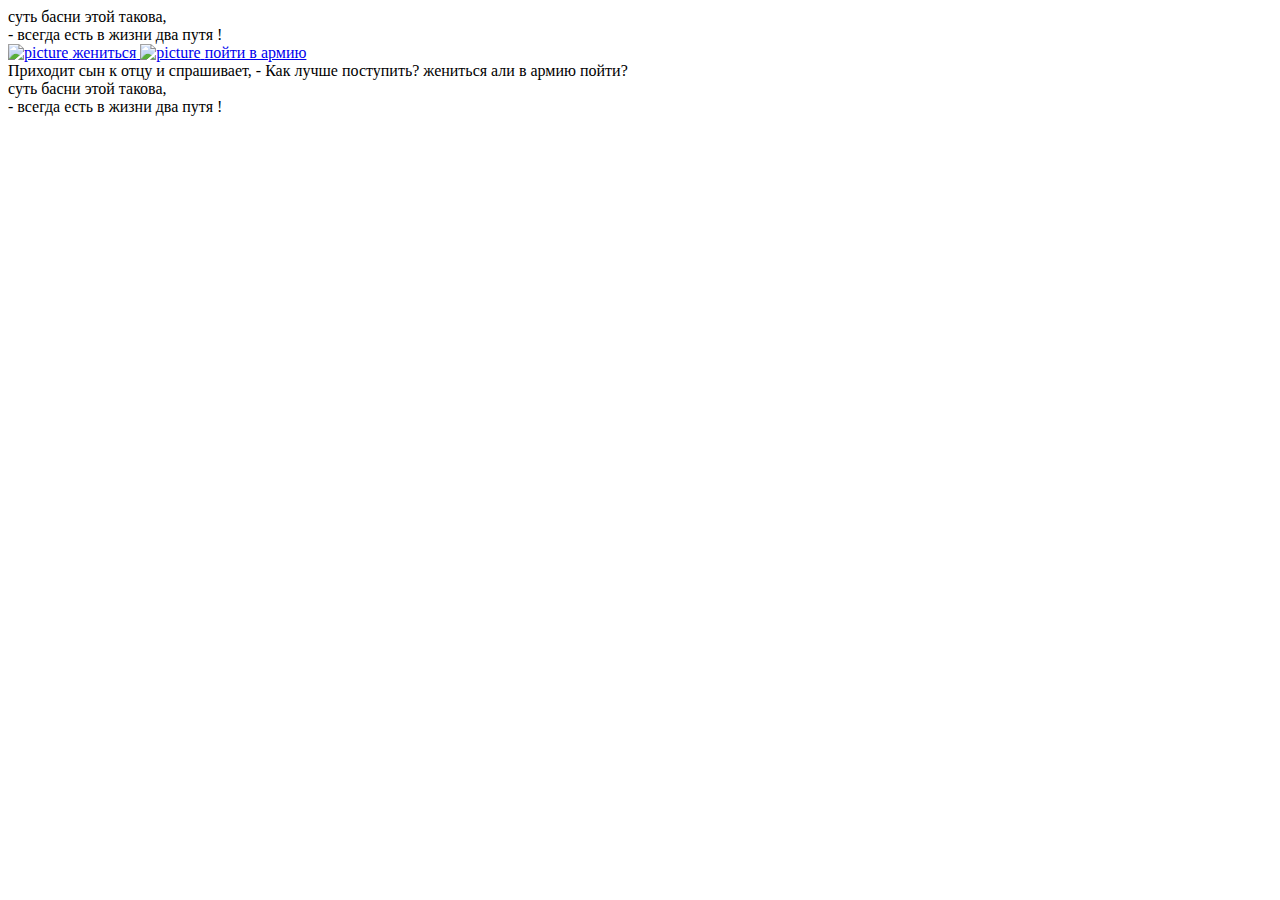
==== index.html @ c358caed "новая игра" ====
<!doctype html>
<html lang='en'>

<head>
  <meta charset='UTF-8'>
  <title>dz Lesson 10.1</title>
  <link rel="preconnect" href="https://fonts.gstatic.com">
  <link href="https://fonts.googleapis.com/css2?family=Ruslan+Display&display=swap" rel="stylesheet">
  <link rel="stylesheet" href="../dz_lesson_10/CSS/style.css">
  <link rel="shortcut icon" href="../dz_lesson_10/img/icon/pero1.png" type="image/png">
</head>

<body>
<div class="main">
  <div class="big-box">
    <div class="content-box casement-box top-box">
      <div class="casement-text-box" >суть басни этой такова, </div>
      <div class="casement-text-box" > - всегда есть в жизни два путя !</div>
    </div>
    <div class="content-box center-box">
      <a class="button button-1" href="../dz_lesson_10/dz_lesson_10_00.html">
        <img class="img-left" src="../dz_lesson_10/img/03.jpg" alt="picture">
        <span class="button-text">жениться</span>
      </a>
      <a class="button button-2" href="../dz_lesson_10/dz_lesson_10_02.html">
        <img class="img-right" src="../dz_lesson_10/img/04.png" alt="picture">
        <span class="button-text">пойти в армию</span>
      </a>
      <div class="text">Приходит сын к отцу и спрашивает, - Как лучше поступить? жениться али в армию пойти?</div>
    </div>
    <div class="content-box casement-box bottom-box">
      <div class="casement-text-box" >суть басни этой такова, </div>
      <div class="casement-text-box" > - всегда есть в жизни два путя !</div>
    </div>

  </div>
  <video src='../dz_lesson_10/video/001.mp4'preload="auto" muted autoplay loop></video>
</div>
</body>

</html>
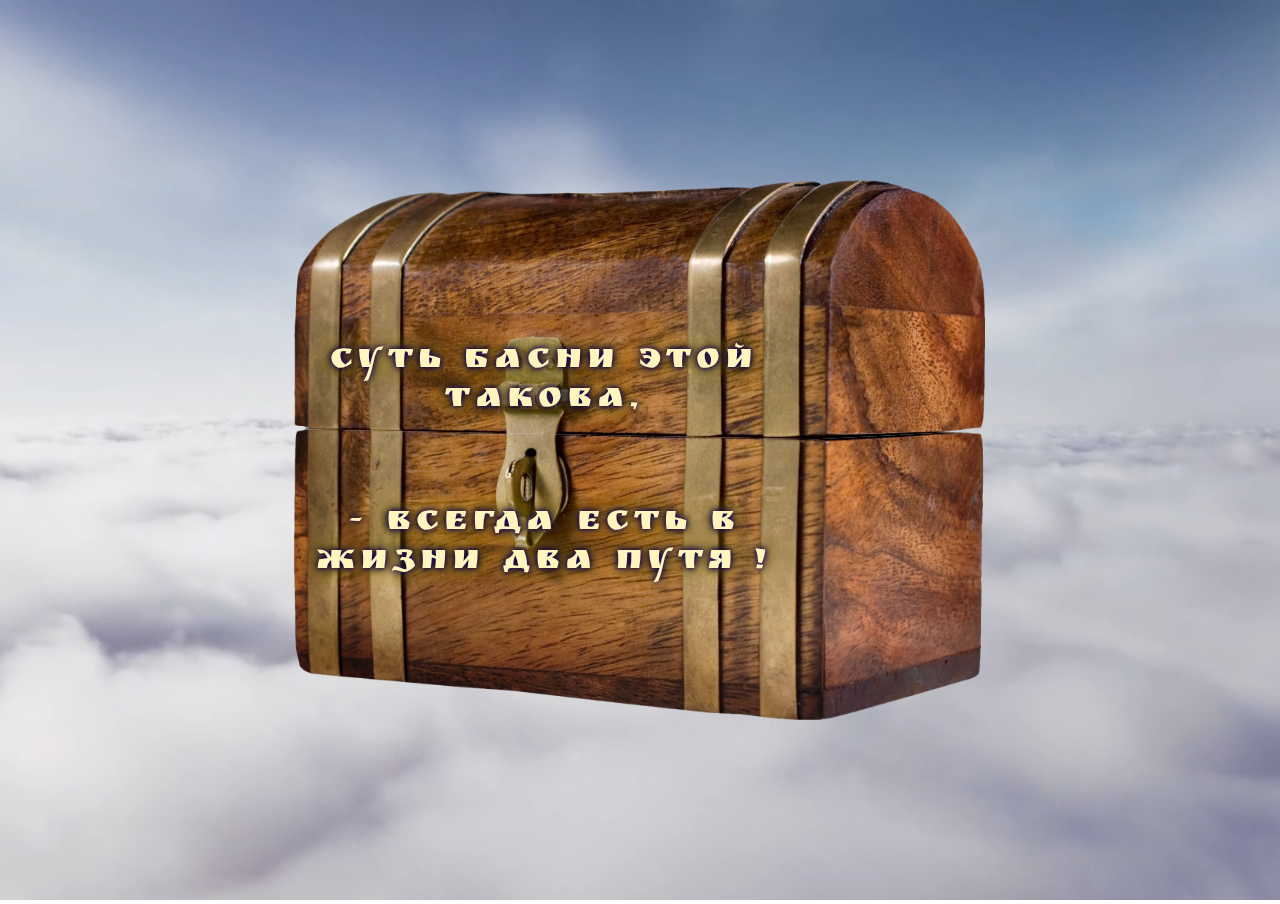
==== commit dea72077: "file" ====
--- a/index.html
+++ b/index.html
@@ -3,11 +3,11 @@
 
 <head>
   <meta charset='UTF-8'>
-  <title>dz Lesson 10.1</title>
+  <title>dz Lesson 10.index</title>
   <link rel="preconnect" href="https://fonts.gstatic.com">
   <link href="https://fonts.googleapis.com/css2?family=Ruslan+Display&display=swap" rel="stylesheet">
-  <link rel="stylesheet" href="../dz_lesson_10/CSS/style.css">
-  <link rel="shortcut icon" href="../dz_lesson_10/img/icon/pero1.png" type="image/png">
+  <link rel="stylesheet" href="./CSS/style.css">
+  <link rel="shortcut icon" href="./img/icon/pero1.png" type="image/png">
 </head>
 
 <body>
@@ -18,12 +18,12 @@
       <div class="casement-text-box" > - всегда есть в жизни два путя !</div>
     </div>
     <div class="content-box center-box">
-      <a class="button button-1" href="../dz_lesson_10/dz_lesson_10_00.html">
-        <img class="img-left" src="../dz_lesson_10/img/03.jpg" alt="picture">
+      <a class="button button-1" href="./dz_lesson_10_00.html">
+        <img class="img-left" src="./img/03.jpg" alt="picture">
         <span class="button-text">жениться</span>
       </a>
-      <a class="button button-2" href="../dz_lesson_10/dz_lesson_10_02.html">
-        <img class="img-right" src="../dz_lesson_10/img/04.png" alt="picture">
+      <a class="button button-2" href="./dz_lesson_10_02.html">
+        <img class="img-right" src="./img/04.png" alt="picture">
         <span class="button-text">пойти в армию</span>
       </a>
       <div class="text">Приходит сын к отцу и спрашивает, - Как лучше поступить? жениться али в армию пойти?</div>
@@ -34,7 +34,7 @@
     </div>
 
   </div>
-  <video src='../dz_lesson_10/video/001.mp4'preload="auto" muted autoplay loop></video>
+  <video src='./video/001.mp4'preload="auto" muted autoplay loop></video>
 </div>
 </body>
 
--- a/CSS/style.css
+++ b/CSS/style.css
@@ -0,0 +1,200 @@
+@font-face {
+  font-family: Neucha-Regular;
+  src: url(../fonts/Neucha-Regular.ttf);
+}
+
+body {
+  height: 100vh;
+  width: 100vw;
+  margin: 0;
+  overflow: hidden;
+  cursor: url(../img/Cursor/Cursor-1.png), auto;
+}
+
+.main {
+  height: 100%;
+  width: 100%;
+  position: relative;
+}
+
+video {
+  height: 100%;
+  width: 100%;
+  object-fit: cover;
+}
+
+.big-box {
+  height: 60%;
+  width: 60%;
+  min-height: 300px;
+  min-width: 450px;
+  top : calc( 50vh - 60% / 2);
+  left : calc( 50vw - 60%  / 2);
+  position: absolute;
+  text-align: center;
+}
+
+.content-box {
+  height: 100%;
+  width: 100%;
+  top: 0;
+  left: 0;
+  display: block;
+  position: absolute;
+  border-radius: 25px;
+}
+
+.casement-box {
+  transition: all 2s linear;
+}
+.casement-text-box {
+  text-align: center;
+  height: 30%;
+  width: 70%;
+  top : calc( 60% - 60% / 2);
+  left : calc( 25% - 75%  / 2);
+  position: relative;
+  font-size: 36px;
+  letter-spacing: 5px;
+  font-family: 'Ruslan Display', cursive, sans-serif;
+  color: hsl(51, 100%, 87%);
+  text-shadow: 0 0 5px hsl(252, 100%, 19%), 0 0 10px hsl(251, 84%, 13%), 0 0 15px hsl(0, 0%, 0%), 0 0 20px hsl(51, 100%, 50%);
+  display: inline-block;
+}
+
+.top-box {
+  -webkit-clip-path: polygon(100% 0, 100% 46%, 73% 48%, 0 46%, 0 0);
+  -moz-clip-path: polygon(100% 0, 100% 46%, 73% 48%, 0 46%, 0 0);
+  clip-path: polygon(100% 0, 100% 46%, 73% 48%, 0 46%, 0 0);
+  background: url(../img/02.png) center no-repeat;
+  background-size: 90% 100%;
+  z-index: 1;
+}
+.bottom-box {
+  -webkit-clip-path: polygon(100% 100%, 100% 46%, 73% 48%, 0 46%, 0 100%);
+  -moz-clip-path: polygon(100% 100%, 100% 46%, 73% 48%, 0 46%, 0 100%);
+  clip-path: polygon(100% 100%, 100% 46%, 73% 48%, 0 46%, 0 100%);
+  background: url(../img/02.png) center no-repeat;
+  background-size: 90% 100%;
+  z-index: 1;
+}
+.center-box {
+  height: 85%;
+  width: 75%;
+  top : calc( 50% - 85% / 2);
+  left : calc( 50% - 75%  / 2);
+  text-align: center;
+  background: url(../img/01.jpg) center no-repeat;
+  background-size: 100% 100%;
+  transition: all 1.3s linear;
+  opacity: 0;
+  -webkit-box-shadow: 0 0 20px 2px hsl(216, 100%, 70%), 0 0 40px 5px hsl(234, 87%, 69%), 0 0 70px 10px hsl(219, 79%, 66%), 0 0 80px 10px hsl(216, 100%, 90%);
+  -moz-box-shadow: 0 0 20px 2px hsl(216, 100%, 70%), 0 0 40px 5px hsl(234, 87%, 69%), 0 0 70px 10px hsl(219, 79%, 66%), 0 0 80px 10px hsl(216, 100%, 90%);
+  box-shadow: 0 0 20px 2px hsl(216, 100%, 70%), 0 0 40px 5px hsl(234, 87%, 69%), 0 0 70px 10px hsl(219, 79%, 66%), 0 0 80px 10px hsl(216, 100%, 90%);
+}
+
+.button {
+  height: 50%;
+  width: 30%;
+  display: inline-block;
+  text-decoration: none;
+  padding: 0.5%;
+  vertical-align: top;
+  position: relative;
+  box-sizing:border-box;
+}
+.button-1 {
+  margin: 5% 15% 2% 2%;
+  cursor: url(../img/Cursor/Cursor-2.png), auto;
+}
+.button-2 {
+  margin: 5% 2% 2% 15%;
+  cursor: url(../img/Cursor/Cursor-3.png), auto;
+}
+
+.text {
+  text-align: center;
+  top: 70%;
+  left: 2%;
+  min-height: 10%;
+  width: 95%;
+  display: inline-block;
+  position: absolute;
+  color: rgb(255, 255, 255);
+  font-size: 26px;
+  font-family: Neucha-Regular, Arial, Helvetica, sans-serif;
+  -webkit-text-shadow: 0 0 10px hsl(252, 100%, 19%), 0 0 10px hsl(251, 84%, 13%), 0 0 15px hsl(0, 0%, 0%);
+  -moz-text-shadow: 0 0 10px hsl(252, 100%, 19%), 0 0 10px hsl(251, 84%, 13%), 0 0 15px hsl(0, 0%, 0%);
+  text-shadow: 0 0 10px hsl(252, 100%, 19%), 0 0 10px hsl(251, 84%, 13%), 0 0 15px hsl(0, 0%, 0%);
+}
+
+.big-box:hover .top-box {
+  top: -40%;
+  opacity: 0;
+  transition: all 0.5s linear;
+}
+.big-box:hover .bottom-box {
+  top: 40%;
+  opacity: 0;
+  transition: all 0.5s linear;
+}
+.big-box:hover .center-box {
+  opacity: 1;
+  z-index: 1;
+}
+
+img {
+  height: 75%;
+  width: auto;
+  max-width: 100%;
+  display: inline-block;
+  margin: auto;
+  border-radius: 25px;
+  opacity: 0;
+  transition: 500ms linear;
+}
+.button-text {
+  height: 25%;
+  width: 100%;
+  display: inline-block;
+  font-weight: bold;
+  font-size: 24px;
+  color: hsl(51, 100%, 87%);
+  font-family: Neucha-Regular, Arial, Helvetica, sans-serif;
+  -webkit-text-shadow: 0 0 10px hsl(252, 100%, 10%), 0 0 10px hsl(251, 84%, 13%), 0 0 15px hsl(0, 0%, 0%);
+  -moz-text-shadow: 0 0 10px hsl(252, 100%, 10%), 0 0 10px hsl(251, 84%, 13%), 0 0 15px hsl(0, 0%, 0%);
+  text-shadow: 0 0 10px hsl(252, 100%, 10%), 0 0 10px hsl(251, 84%, 13%), 0 0 15px hsl(0, 0%, 0%);
+  border: 3px hsl(226, 100%, 66%) solid;
+  border-radius: 40px;
+  background: rgba(116, 149, 255, 0.3);
+  padding-top: 5px;
+  box-sizing: border-box;
+}
+
+.button-1:hover .img-left {
+  opacity: 1;
+  -webkit-box-shadow: 0 0 20px 5px hsl(216, 100%, 90%);
+  -moz-box-shadow: 0 0 20px 5px hsl(216, 100%, 90%);
+  box-shadow: 0 0 20px 5px hsl(216, 100%, 90%);
+}
+.button-2:hover .img-right {
+  opacity: 1;
+  -webkit-box-shadow: 0 0 20px 5px hsl(216, 100%, 90%);
+  -moz-box-shadow: 0 0 20px 5px hsl(216, 100%, 90%);
+  box-shadow: 0 0 20px 5px hsl(216, 100%, 90%);
+}
+
+.button-text:hover {
+  -webkit-box-shadow: 0 0 10px 2px hsl(216, 100%, 70%), 0 0 15px 3px hsl(234, 87%, 69%), 0 0 20px 5px hsl(219, 79%, 66%);
+  -moz-box-shadow: 0 0 10px 2px hsl(216, 100%, 70%), 0 0 15px 3px hsl(234, 87%, 69%), 0 0 20px 5px hsl(219, 79%, 66%);
+  box-shadow: 0 0 10px 2px hsl(216, 100%, 70%), 0 0 15px 3px hsl(234, 87%, 69%), 0 0 20px 5px hsl(219, 79%, 66%);
+  border: 2px hsl(226, 100%, 66%) solid;
+  background: rgba(116, 149, 255, 0.5);
+}
+.button-text:active {
+  -webkit-box-shadow: 0 0 50px 10px hsl(216, 100%, 90%);
+  -moz-box-shadow: 0 0 50px 10px hsl(216, 100%, 90%);
+  box-shadow: 0 0 50px 10px hsl(216, 100%, 90%);
+  border: 4px hsl(226, 84%, 81%) solid;
+  background: rgba(116, 149, 255, 0.8);
+}